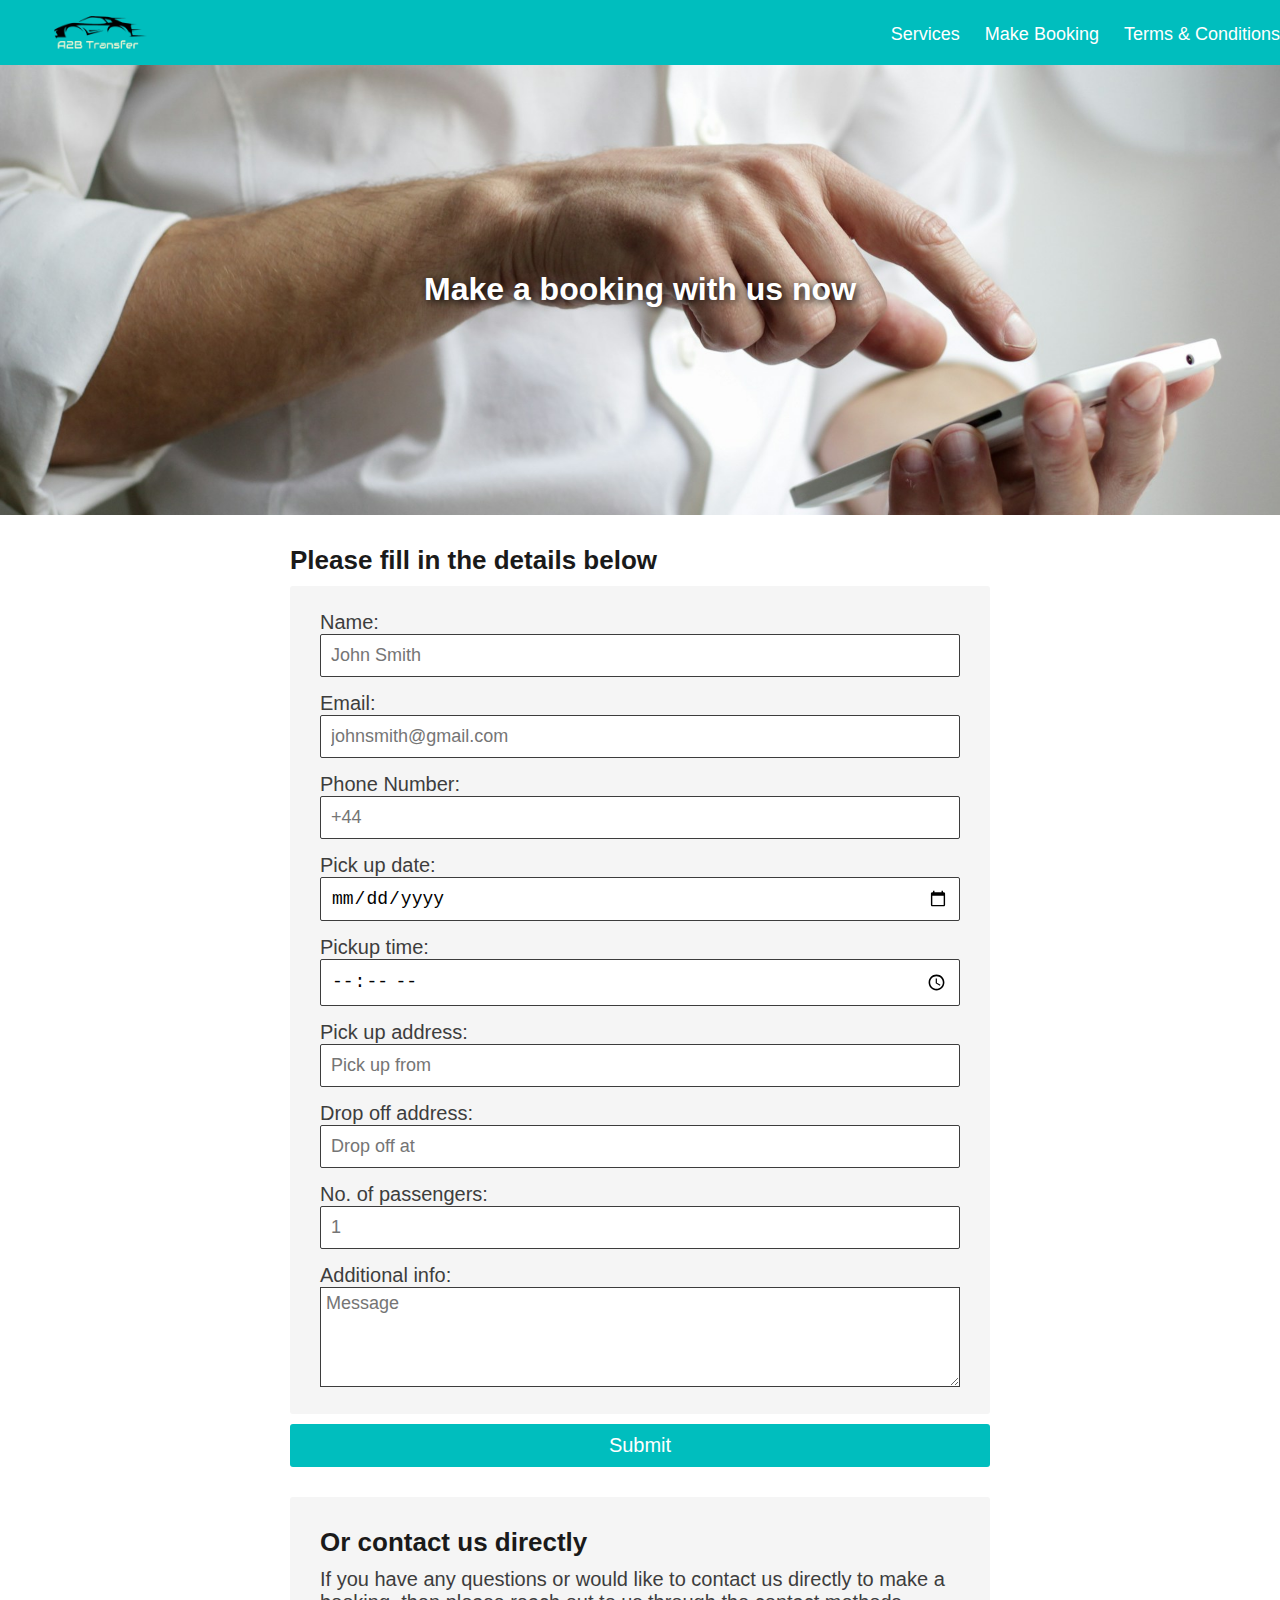
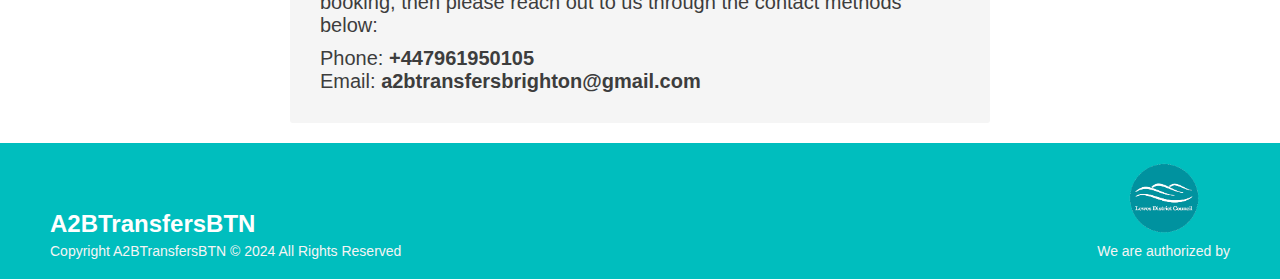
==== contact.html @ b1090b0d "Add files via upload" ====
<!DOCTYPE html>
<html lang="en">
  <head>
    <meta charset="UTF-8" />
    <meta name="viewport" content="width=device-width, initial-scale=1.0" />
    <link rel="stylesheet" href="contact.css" />
    <link rel="icon" type="image/x-icon" href="./images/a2blogo.png" />
    <title>A2B Transfers Brighton | Make Booking</title>
  </head>
  <body>
    <header class="header">
      <div class="header__wrapper">
        <a href="index.html"
          ><img class="header__logo" src="./images/a2blogo.png" alt="a2b logo"
        /></a>
        <nav class="nav">
          <ul class="nav__list">
            <li class="nav__item">
              <a class="nav__link" href="services.html">Services</a>
            </li>
            <li class="nav__item">
              <a class="nav__link" href="contact.html">Make Booking</a>
            </li>
            <li class="nav__item">
              <a class="nav__link" href="terms.html">Terms & Conditions</a>
            </li>
          </ul>
        </nav>
      </div>
    </header>

    <main>
      <div class="contact">
        <h1 class="contact__title">Make a booking with us now</h1>
      </div>

      <section class="booking">
        <form
          action="https://api.web3forms.com/submit"
          method="POST"
          class="booking__form"
        >
          <div class="booking__contactinfo">
            <h2 class="booking__title">Please fill in the details below</h2>
          </div>
          <input
            type="hidden"
            name="access_key"
            value="e87455d8-d5de-415f-b769-12c4e9ccbadd"
          />
          <div class="booking__container">
            <div class="booking__block">
              <label class="booking__label" for="name">Name:</label>
              <br />
              <input
                type="text"
                name="name"
                placeholder="John Smith"
                class="booking__input"
                class="booking__name"
                required
              />
            </div>

            <div class="booking__block">
              <label class="booking__label" for="email">Email:</label>
              <br />
              <input
                type="email"
                name="email"
                placeholder="johnsmith@gmail.com"
                class="booking__input"
                class="booking__email"
                required
              />
            </div>

            <div class="booking__block">
              <label class="booking__label" for="tel">Phone Number:</label>
              <br />
              <input
                type="tel"
                name="tel"
                placeholder="+44"
                class="booking__input"
                class="booking__tel"
                required
              />
            </div>

            <div class="booking__block">
              <label class="booking__label" for="date">Pick up date:</label>
              <br />
              <input
                type="date"
                name="date"
                placeholder="Select your date"
                class="booking__input"
                class="booking__date"
                required
              />
            </div>

            <div class="booking__block">
              <label class="booking__label" for="time">Pickup time:</label>
              <br />
              <input
                type="time"
                name="time"
                placeholder="Time of pick up"
                class="booking__input"
                class="booking__time"
                required
              />
            </div>

            <div class="booking__block">
              <label class="booking__label" for="from">Pick up address:</label>
              <br />
              <input
                type="text"
                name="from"
                placeholder="Pick up from"
                class="booking__input"
                class="booking__from"
                required
              />
            </div>

            <div class="booking__block">
              <label class="booking__label" for="to">Drop off address:</label>
              <br />
              <input
                type="text"
                name="to"
                placeholder="Drop off at"
                class="booking__input"
                class="booking__to"
                required
              />
            </div>

            <div class="booking__block">
              <label class="booking__label" for="passengers"
                >No. of passengers:</label
              >
              <br />
              <input
                type="number"
                name="passengers"
                placeholder="1"
                class="booking__input"
                class="booking__passengers"
                required
              />
            </div>

            <div class="booking__block">
              <label class="booking__label" for="message"
                >Additional info:</label
              >
              <br />
              <textarea
                name="message"
                id="message"
                placeholder="Message"
                class="booking__message"
              ></textarea>
            </div>
          </div>
          <input class="booking__submit" type="submit" value="Submit" />
        </form>
      </section>

      <section class="direct">
        <div class="direct__container">
          <h1 class="direct__title">Or contact us directly</h1>
          <p class="direct__info">
            If you have any questions or would like to contact us directly to
            make a booking, then please reach out to us through the contact
            methods below:
          </p>
          <p class="direct__contact">Phone: <strong>+447961950105</strong></p>
          <p class="direct__contact">
            Email: <strong>a2btransfersbrighton@gmail.com</strong>
          </p>
        </div>
      </section>
    </main>

    <footer class="footer">
      <div class="footer__text">
        <h1 class="footer__title">A2BTransfersBTN</h1>
        <p class="footer__copyright">
          Copyright A2BTransfersBTN © 2024 All Rights Reserved
        </p>
      </div>

      <div class="footer__lewes">
        <img
          src="./images/lewes.png"
          alt="Lewes Council"
          class="footer__lewes-logo"
        />
        <p class="footer__licenced">We are authorized by</p>
      </div>
    </footer>
  </body>
</html>
---- contact.css ----
*,
*::before,
*::after {
  box-sizing: border-box;
  margin: 0;
  padding: 0;
}

html {
  font-size: 62.5%;
}

body {
  font-family: "Avenir", sans-serif;
}

.header {
  background-color: rgb(0, 190, 190);
  padding: 1rem 3rem;
}
@media screen and (min-width: 1280px) {
  .header {
    padding: 1rem 5rem;
  }
}
.header__logo {
  width: 10rem;
}
.header__wrapper {
  display: flex;
  flex-direction: column;
  align-items: center;
}
@media screen and (min-width: 768px) {
  .header__wrapper {
    flex-direction: row;
  }
}
@media screen and (min-width: 1280px) {
  .header__wrapper {
    width: 123rem;
    margin: 0 auto;
  }
}

.nav {
  width: 100%;
  margin-top: 0.5rem;
}
.nav__list {
  display: flex;
  justify-content: space-between;
  list-style: none;
  font-size: 1.5rem;
}
@media screen and (min-width: 768px) {
  .nav__list {
    justify-content: flex-end;
    font-size: 1.8rem;
  }
}
.nav__link {
  color: #fff;
  text-decoration: none;
}
.nav__link:hover {
  color: rgb(0, 132, 180);
}
@media screen and (min-width: 768px) {
  .nav__item:not(:last-child) {
    margin-right: 2.5rem;
  }
}

.footer {
  background-color: rgb(0, 190, 190);
  padding: 2rem;
  display: flex;
  flex-direction: column;
  align-items: center;
}
@media screen and (min-width: 768px) {
  .footer {
    flex-direction: row;
    padding: 2rem 3rem;
    justify-content: space-between;
    align-items: end;
  }
}
@media screen and (min-width: 1280px) {
  .footer {
    padding: 2rem 5rem;
  }
}
.footer__text {
  display: flex;
  flex-direction: column;
  text-align: center;
  margin-bottom: 2rem;
}
@media screen and (min-width: 768px) {
  .footer__text {
    text-align: start;
    margin-bottom: 0;
  }
}
.footer__title {
  color: #fff;
  font-size: 2.4rem;
  margin-bottom: 0.5rem;
}
.footer__lewes {
  display: flex;
  flex-direction: column;
  align-items: center;
}
.footer__copyright, .footer__licenced {
  color: rgb(245, 245, 245);
  font-size: 1.4rem;
}
@media screen and (min-width: 768px) {
  .footer__copyright, .footer__licenced {
    font-size: 1.8rem;
  }
}
@media screen and (min-width: 1280px) {
  .footer__copyright, .footer__licenced {
    font-size: 1.4rem;
  }
}
.footer__lewes-logo {
  width: 10rem;
  margin-bottom: 1rem;
}
@media screen and (min-width: 768px) {
  .footer__lewes-logo {
    width: 9rem;
  }
}
@media screen and (min-width: 1280px) {
  .footer__lewes-logo {
    width: 7rem;
  }
}

.contact {
  height: 30vh;
  background-image: url(./images/contact.jpg);
  background-size: cover;
  background-position: center;
  color: #fff;
  display: flex;
  justify-content: center;
  align-items: center;
}
@media screen and (min-width: 1280px) {
  .contact {
    height: 50vh;
  }
}
.contact__title {
  font-size: 2.2rem;
  text-shadow: 2px 2px 8px #000;
}
@media screen and (min-width: 768px) {
  .contact__title {
    font-size: 2.6rem;
  }
}
@media screen and (min-width: 1280px) {
  .contact__title {
    font-size: 3.2rem;
  }
}

.booking {
  margin: 3rem;
}
@media screen and (min-width: 1280px) {
  .booking {
    width: 120rem;
    margin: 3rem auto;
    display: flex;
    justify-content: center;
  }
}
.booking__form {
  display: flex;
  flex-direction: column;
}
@media screen and (min-width: 1280px) {
  .booking__form {
    width: 70rem;
  }
}
.booking__container {
  background-color: rgb(245, 245, 245);
  padding: 1rem;
  border-radius: 3px;
}
@media screen and (min-width: 768px) {
  .booking__container {
    padding: 1rem 3rem;
  }
}
.booking__block {
  margin: 1.5rem 0;
}
.booking__title {
  font-size: 2.2rem;
  color: rgb(26, 26, 26);
  margin-bottom: 1rem;
}
@media screen and (min-width: 768px) {
  .booking__title {
    font-size: 2.6rem;
  }
}
.booking__label {
  font-size: 1.6rem;
  color: rgb(61, 61, 61);
}
@media screen and (min-width: 768px) {
  .booking__label {
    font-size: 2rem;
  }
}
.booking__input {
  border: 1px solid rgb(61, 61, 61);
  border-radius: 2px;
  padding: 0.5rem;
  width: 100%;
  font-size: 1.4rem;
}
@media screen and (min-width: 768px) {
  .booking__input {
    padding: 1rem;
    font-size: 1.8rem;
  }
}
.booking__message {
  font-family: inherit;
  width: 100%;
  height: 10rem;
  border: 1px solid rgb(61, 61, 61);
  padding: 0.5rem;
  font-size: 1.4rem;
}
@media screen and (min-width: 768px) {
  .booking__message {
    font-size: 1.8rem;
  }
}
.booking__submit {
  padding: 1rem 1.5rem;
  background-color: rgb(0, 190, 190);
  border: none;
  border-radius: 3px;
  color: #fff;
  margin-top: 1rem;
  font-size: 1.6rem;
  cursor: pointer;
}
@media screen and (min-width: 768px) {
  .booking__submit {
    font-size: 2rem;
  }
}
.booking__submit:hover {
  background-color: rgb(0, 132, 180);
}

@media screen and (min-width: 1280px) {
  .direct {
    display: flex;
    justify-content: center;
    align-items: center;
  }
}
.direct__container {
  padding: 3rem;
  background-color: rgb(245, 245, 245);
}
@media screen and (min-width: 1280px) {
  .direct__container {
    margin-bottom: 2rem;
    border-radius: 3px;
    width: 70rem;
  }
}
.direct__title {
  font-size: 2.2rem;
  color: rgb(26, 26, 26);
  margin-bottom: 1rem;
}
@media screen and (min-width: 768px) {
  .direct__title {
    font-size: 2.6rem;
  }
}
.direct__info {
  font-size: 1.6rem;
  color: rgb(61, 61, 61);
  margin-bottom: 1rem;
}
@media screen and (min-width: 768px) {
  .direct__info {
    font-size: 2rem;
  }
}
.direct__contact {
  font-size: 1.6rem;
  color: rgb(61, 61, 61);
}
@media screen and (min-width: 768px) {
  .direct__contact {
    font-size: 2rem;
  }
}/*# sourceMappingURL=contact.css.map */
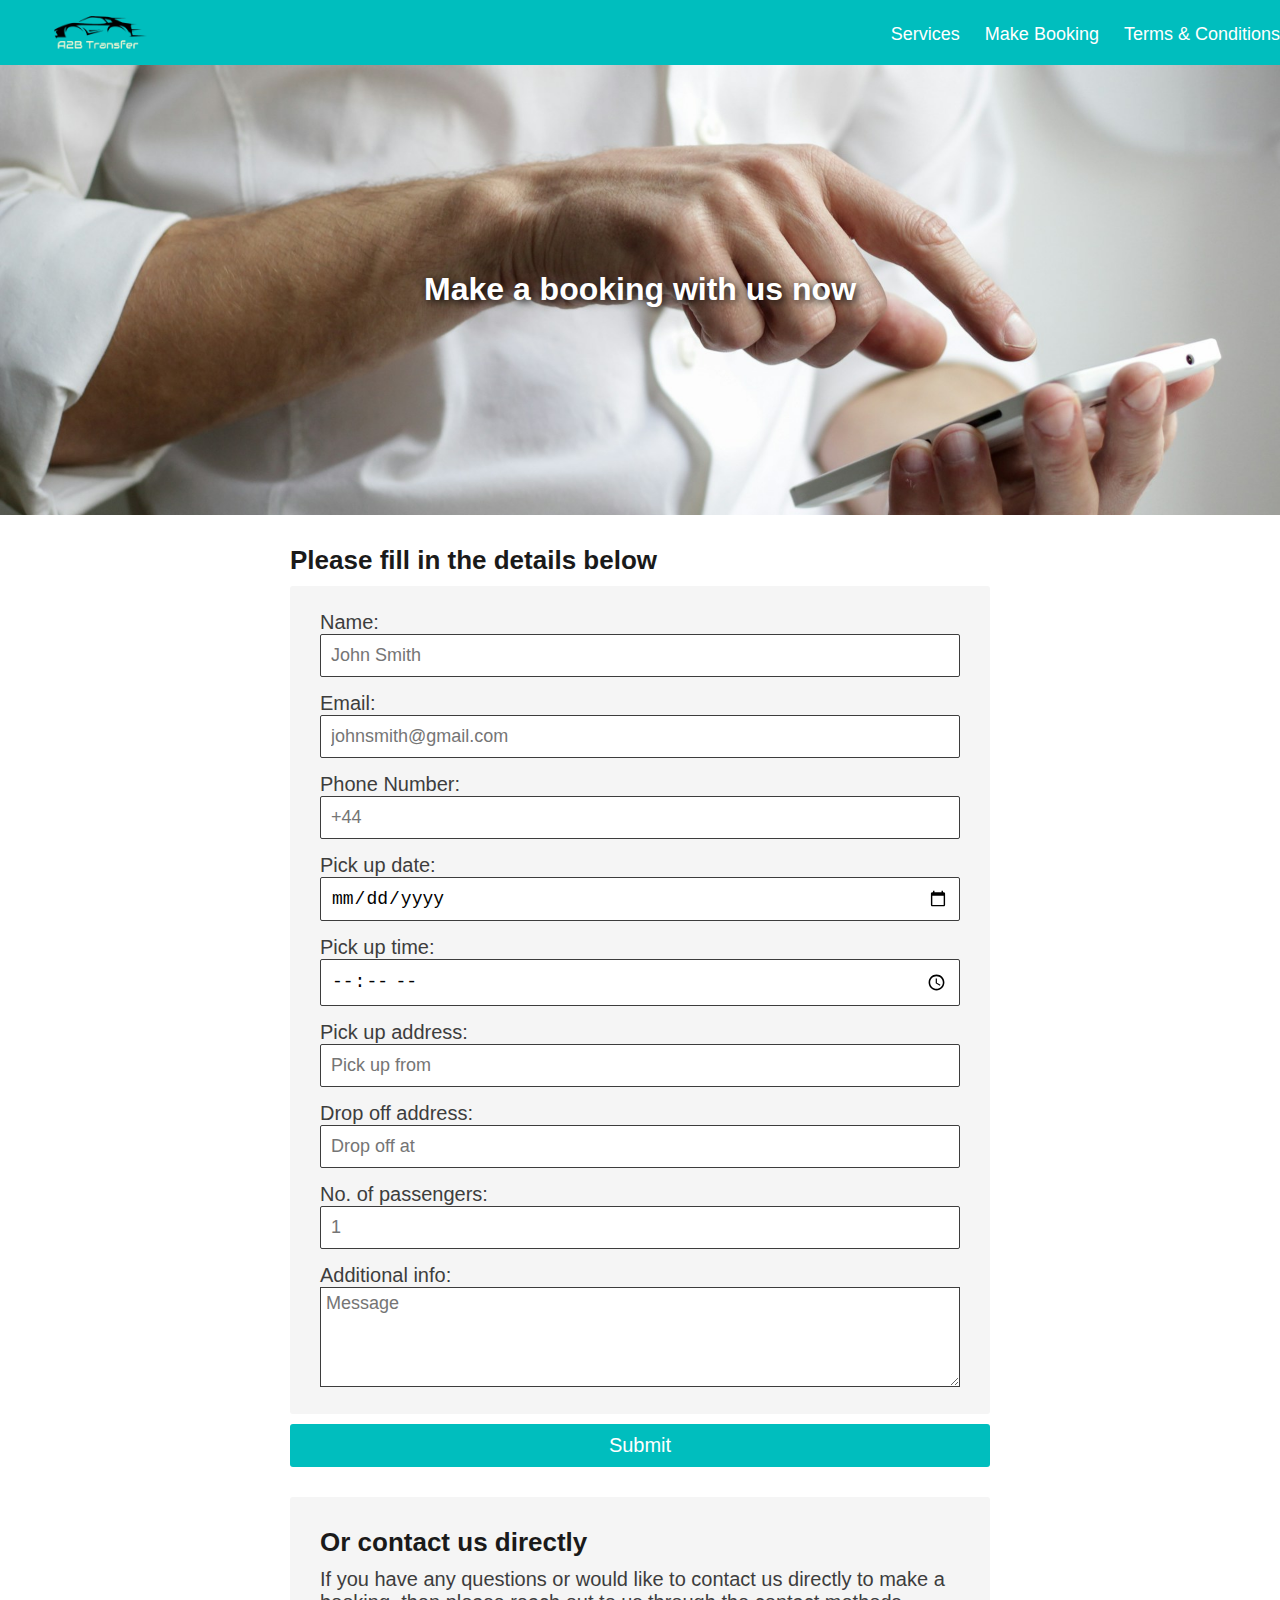
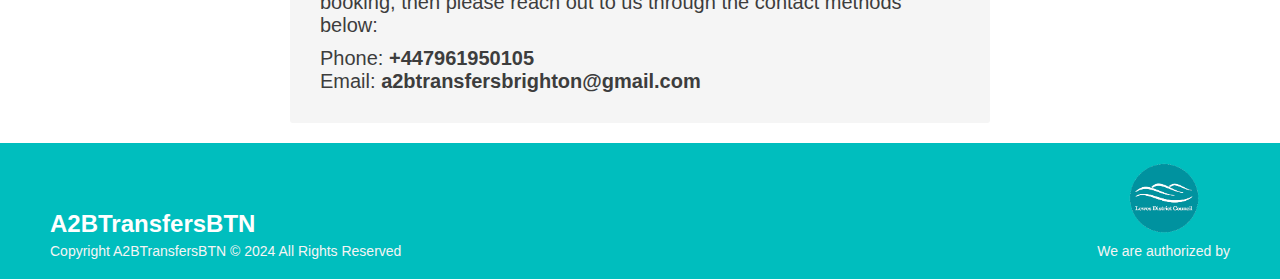
==== commit c71e4355: "Updated contact.html" ====
--- a/contact.html
+++ b/contact.html
@@ -6,6 +6,20 @@
     <link rel="stylesheet" href="contact.css" />
     <link rel="icon" type="image/x-icon" href="./images/a2blogo.png" />
     <title>A2B Transfers Brighton | Make Booking</title>
+    <!-- Google tag (gtag.js) -->
+    <script
+      async
+      src="https://www.googletagmanager.com/gtag/js?id=AW-16637715885"
+    ></script>
+    <script>
+      window.dataLayer = window.dataLayer || [];
+      function gtag() {
+        dataLayer.push(arguments);
+      }
+      gtag("js", new Date());
+
+      gtag("config", "AW-16637715885");
+    </script>
   </head>
   <body>
     <header class="header">
@@ -102,7 +116,7 @@
             </div>
 
             <div class="booking__block">
-              <label class="booking__label" for="time">Pickup time:</label>
+              <label class="booking__label" for="time">Pick up time:</label>
               <br />
               <input
                 type="time"
